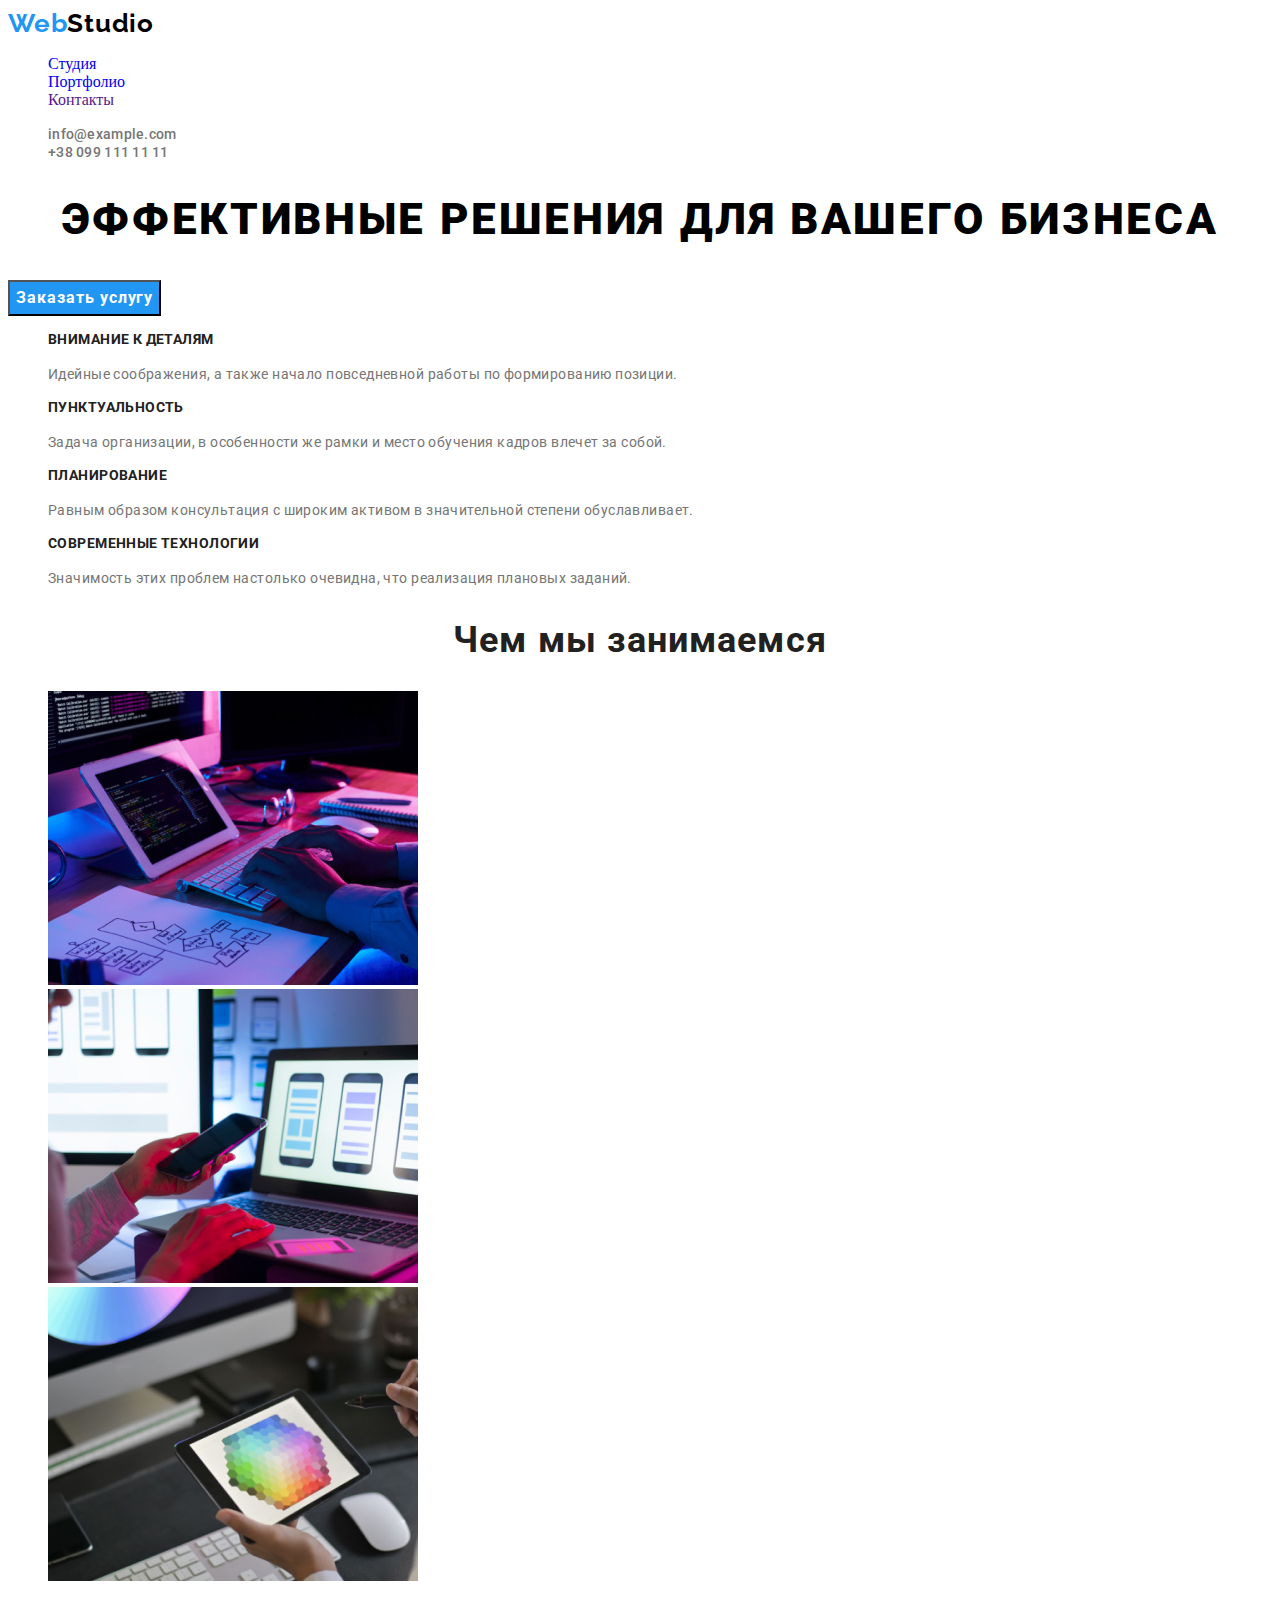
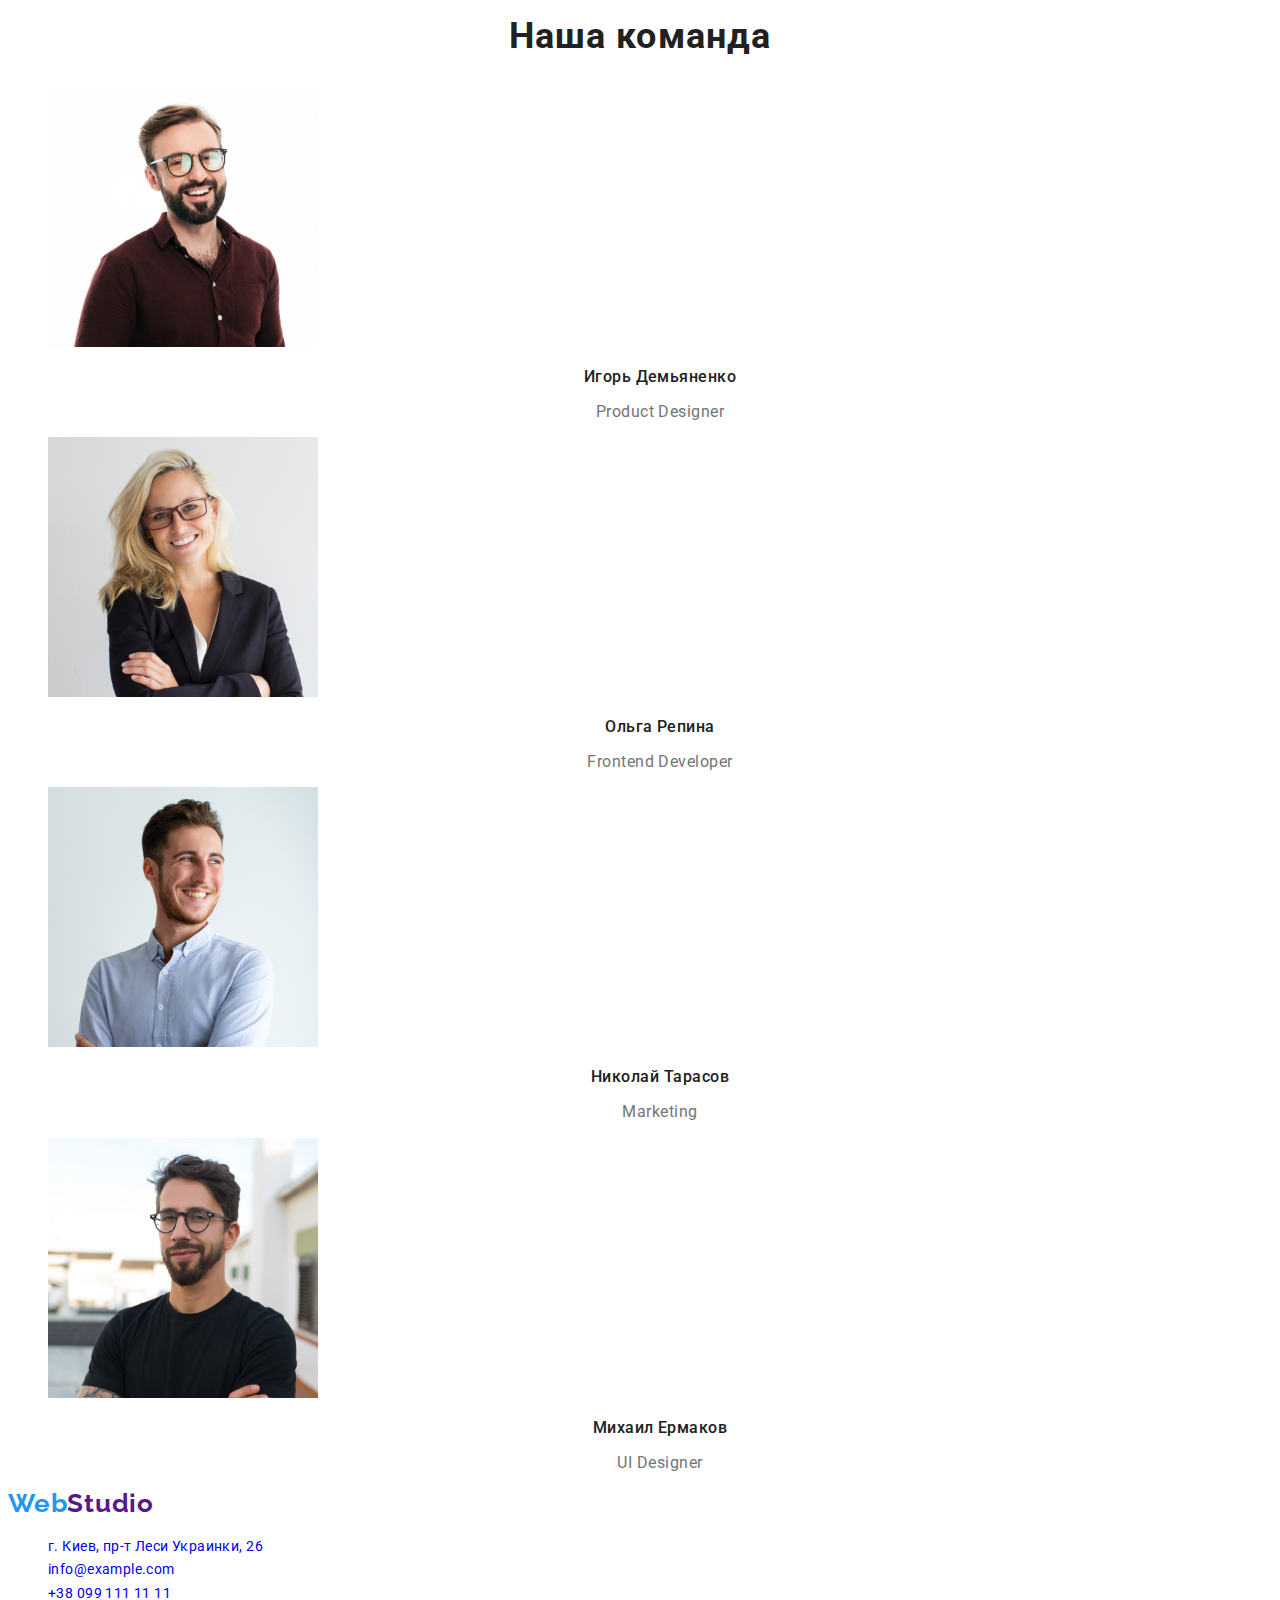
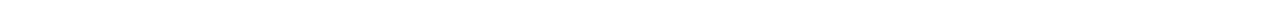
==== index.html @ 6cd14126 "Add files via upload" ====
<!DOCTYPE html>
<html lang="ru">
<head>
    <meta charset="UTF-8">
    <meta http-equiv="X-UA-Compatible" content="IE=edge">
    <meta name="viewport" content="width=device-width, initial-scale=1.0">
    <link rel="preconnect" href="https://fonts.gstatic.com">
    <title>Эффективные решения для вашего бизнеса</title>
    <link rel="preconnect" href="https://fonts.gstatic.com">
    <link href="https://fonts.googleapis.com/css2?family=Raleway:wght@700&family=Roboto:wght@400;500;700;900&display=swap"
        rel="stylesheet">
    <link rel="stylesheet" href="https://cdnjs.cloudflare.com/ajax/libs/modern-normalize/1.0.0/modern-normalize.min.css"
        integrity="sha512-ISS7cAi1PEhQ8jnbJpJZMd29NlhNj4AWYyLOSp2CE/CsHxTCu+r+t0D2yoJudVrd0/8fTVPUVDzY5Tvli75u/g=="
        crossorigin="anonymous" />
    <link rel="stylesheet" href="./css/styles.css">
</head>
<body>
    <header class="header">
        <nav class="navigation">
            <a class="link" href=""> <span class="header-logo-start">Web</span><span class="header-logo-end">Studio</span></a>
            <ul class="list">
                <li class="navigation-item">
                    <a class="navigation-link link" href="./index.html">Студия</a>
                </li>
                <li class="navigation-item">
                    <a class="navigation-link link" href="./portfolio.html">Портфолио</a>
                </li>
                <li class="navigation-item">
                    <a class="navigation-link link" href="">Контакты</a>
                </li>
            </ul>
        </nav>
        <ul class="list">
            <li>
                <a class="navigation-link mail-link link" href="mailto:info@example.com">info@example.com</a>
            </li>
            <li>
                <a class="navigation-link tell-link link" href="tel:+380991111111">+38 099 111 11 11</a>
            </li>
        </ul>
    </header>
    <main>
        <!-- hero -->
        <section>
            <h1 class="hero-title">
                Эффективные решения для вашего бизнеса
            </h1>
            <button class="modal-button" type="button">Заказать услугу</button>
        </section>
        <!--description-->
        <section>
                <h2 hidden>Преимущества</h2>
            <ul class="advantages list">
                <li class="description">
                    <h3 class="hero-description">Внимание к деталям</h3>
                    <p class="description-item">Идейные соображения, а также начало повседневной работы по формированию позиции.</p>
                </li>
                <li class="description">
                    <h3 class="hero-description">Пунктуальность</h3>
                    <p class="description-item">Задача организации, в особенности же рамки и место обучения кадров влечет за собой.</p>
                </li>
                <li class="description">
                    <h3 class="hero-description">Планирование</h3>
                    <p class="description-item">Равным образом консультация с широким активом в значительной степени обуславливает.</p>
                </li>
                <li class="description">
                    <h3 class="hero-description">Современные технологии</h3>
                    <p class="description-item">Значимость этих проблем настолько очевидна, что реализация плановых заданий.</p>
                </li>
            </ul>
        </section>
        <!--services-->
        <section class="services">
            <h2 class="title">
                Чем мы занимаемся
            </h2>
            <ul class="services-list list">
                <li class="services-list-item">
                    <img class="services-list-img" src="./images/service/service-img-1.jpg" alt="Набирает текст" width="370" height="294">
                </li>
                <li class="services-list-item">
                    <img class="services-list-img" src="./images/service/service-img-2.jpg" alt="Работает на телефоне" width="370" height="294">
                </li>
                <li class="services-list-item">
                    <img class="services-list-img" src="./images/service/service-img-3.jpg" alt="Работает на планшете" width="370" height="294">
                </li>
            </ul>
        </section>
        <!--team-->
        <section>
         <h2 class="title">
            Наша команда
         </h2>   
         <ul class="team-list list">
             <li class="team-list-item">
                 <img class="team-list-img" src="./images/team/team-img-1.jpg" alt="Игорь Демьяненко" width="270" height="260">
                 <h3 class="team-list-name">
                    Игорь Демьяненко
                 </h3>
                 <p class="team-list-position" lang="en">
                    Product Designer
                 </p>
                </li>
             <li class="team-list-item">
                 <img class="team-list-img" src="./images/team/team-img-2.jpg" alt="Ольга Репина" width="270" height="260">
                 <h3 class="team-list-name">
                    Ольга Репина
                 </h3>
                 <p class="team-list-position" lang="en">
                    Frontend Developer
                 </p>
                </li>
             <li class="team-list-item">
                 <img class="team-list-img" src="./images/team/team-img-3.jpg" alt="Николай Тарасов" width="270" height="260">
                 <h3 class="team-list-name">
                    Николай Тарасов
                 </h3>
                 <p class="team-list-position" lang="en">
                    Marketing
                 </p>
                </li>
             <li class="team-list-item">
                 <img class="team-list-img" src="./images/team/team-img-4.jpg" alt="Михаил Ермаков" width="270" height="260">
                 <h3 class="team-list-name">
                    Михаил Ермаков
                 </h3>
                 <p class="team-list-position" lang="en">
                    UI Designer
                 </p>
                </li>
         </ul>
        </section>
    </main>
    <footer>
        <a class="link" href=""> <span class="logo-start">Web</span><span class="logo-end">Studio</span></a>
        <address class="contacts">
            <ul class="contacts-list list">
                <li class="contacts-list-item">
                    <a class="contacts-address link" href="https://goo.gl/maps/Hc5dCCXvWdihvtLM9" target="_blank" rel="noopener noreferrer">г. Киев, пр-т Леси Украинки, 26</a>
                </li>
                <li class="contacts-list-item">
                    <a class="contacts-mail link" href="mailto:info@example.com">info@example.com</a>
                </li>
                <li class="contacts-list-item">
                    <a class="contacts-tel link" href="tel:+380991111111">+38 099 111 11 11</a>
                </li>
            </ul>
        </address>
    </footer>
</body>
</html>
---- css/styles.css ----
.link {
  text-decoration: none;
}
.list {
  list-style: none;
}
.address {
  font-style: normal;
}

/*==================header===============*/

.header-logo-start {
  font-family: 'Raleway', sans-serif;
  font-style: normal;
  font-weight: bold;
  font-size: 26px;
  line-height: 1.19;
  /* identical to box height */

  letter-spacing: 0.03em;

  color: #2196f3;
}
.header-logo-end {
  font-family: 'Raleway', sans-serif;
  font-style: normal;
  font-weight: bold;
  font-size: 26px;
  line-height: 1.19;
  /* identical to box height */

  letter-spacing: 0.03em;

  color: #000000;
}

.navigation-link:hover,
.navigation-link:focus {
  color: #2196f3;
}

.mail-link {
  font-family: 'Roboto', sans-serif;
  font-style: normal;
  font-weight: 500;
  font-size: 14px;
  line-height: 1.14;
  letter-spacing: 0.02em;

  color: #757575;
}

.tell-link {
  font-family: 'Roboto', sans-serif;
  font-style: normal;
  font-weight: 500;
  font-size: 14px;
  line-height: 1.14;
  letter-spacing: 0.02em;

  color: #757575;
}

/*=================end header===============*/

/*==================hero===============*/

.hero-title {
  font-family: 'Roboto', sans-serif;
  font-style: normal;
  font-weight: 900;
  font-size: 44px;
  line-height: 1.36;
  /* or 136% */

  text-align: center;
  letter-spacing: 0.06em;
  text-transform: uppercase;

  /* color: #ffffff; */
}

.modal-button {
  font-family: 'Roboto', sans-serif;
  font-style: normal;
  font-weight: bold;
  font-size: 16px;
  line-height: 1.88;
  /* identical to box height, or 187% */

  display: flex;
  align-items: center;
  text-align: center;
  letter-spacing: 0.06em;
  cursor: pointer;
  color: #ffffff;

  background-color: #2196f3;
}

/*=================end hero===============*/

/*=================description===============*/

.hero-description {
  font-family: 'Roboto', sans-serif;
  font-style: normal;
  font-weight: bold;
  font-size: 14px;
  line-height: 1.14;
  letter-spacing: 0.03em;
  text-transform: uppercase;

  color: #212121;
}

.description-item {
  font-family: 'Roboto', sans-serif;
  font-style: normal;
  font-weight: normal;
  font-size: 14px;
  line-height: 24px;
  /* or 171% */

  letter-spacing: 0.03em;

  color: #757575;
}

/*================end description===============*/

/*=================services===============*/

.title {
  font-family: 'Roboto', sans-serif;
  font-style: normal;
  font-weight: bold;
  font-size: 36px;
  line-height: 1.17;
  text-align: center;
  letter-spacing: 0.03em;

  color: #212121;
}

/*================end services===============*/

/*=================team===============*/

.team-list-name {
  font-family: 'Roboto', sans-serif;
  font-style: normal;
  font-weight: 500;
  font-size: 16px;
  line-height: 1.19;
  /* identical to box height */

  text-align: center;
  letter-spacing: 0.03em;

  color: #212121;
}

.team-list-position {
  font-family: 'Roboto', sans-serif;
  font-style: normal;
  font-weight: normal;
  font-size: 16px;
  line-height: 1.19;
  /* identical to box height */

  text-align: center;
  letter-spacing: 0.03em;

  color: #757575;
}

/*================end team===============*/

/*=================footer===============*/

.logo-start {
  font-family: 'Raleway', sans-serif;
  font-style: normal;
  font-weight: bold;
  font-size: 26px;
  line-height: 1.19;
  /* identical to box height */

  letter-spacing: 0.03em;

  color: #2196f3;
}

.logo-end {
  font-family: 'Raleway', sans-serif;
  font-style: normal;
  font-weight: bold;
  font-size: 26px;
  line-height: 1.19;
  /* identical to box height */

  letter-spacing: 0.03em;

  /*color: #FFFFFF; */
}

.contacts-address {
  font-family: 'Roboto', sans-serif;
  font-style: normal;
  font-weight: normal;
  font-size: 14px;
  line-height: 1.71;
  /* or 171% */

  letter-spacing: 0.03em;

  /* color: #FFFFFF; */
}

.contacts-mail {
  font-family: 'Roboto', sans-serif;
  font-style: normal;
  font-weight: normal;
  font-size: 14px;
  line-height: 1.71;
  /* or 171% */

  letter-spacing: 0.03em;

  /* color: rgba(255, 255, 255, 0.6); */
}

.contacts-tel {
  font-family: 'Roboto', sans-serif;
  font-style: normal;
  font-weight: normal;
  font-size: 14px;
  line-height: 1.71;
  /* or 171% */

  letter-spacing: 0.03em;

  /* color: rgba(255, 255, 255, 0.6); */
}

/*================end footer===============*/

/*=================Portfolio-hero===============*/
.portfolio-list-btn {
  font-family: 'Roboto', sans-serif;
  font-style: normal;
  font-weight: 500;
  font-size: 16px;
  line-height: 1.63;
  /* identical to box height, or 162% */

  text-align: center;
  letter-spacing: 0.03em;
  cursor: pointer;
  color: #212121;
}

.portfolio-list-btn:hover,
.Portfolio-list-btn:focus {
  background-color: #2196f3;
  color: #ffffff;
}

/*===============end-Portfolio-hero===============*/

/*===============portfolio-description===============*/
.portfolio-description-title {
  font-family: 'Roboto', sans-serif;
  font-style: normal;
  font-weight: bold;
  font-size: 18px;
  line-height: 2;
  /* identical to box height, or 200% */

  letter-spacing: 0.06em;

  color: #212121;
}

.portfolio-description-about {
  font-family: 'Roboto', sans-serif;
  font-style: normal;
  font-weight: normal;
  font-size: 16px;
  line-height: 1.88;
  /* identical to box height, or 187% */

  letter-spacing: 0.03em;

  color: #757575;
}
/*===============portfolio-description===============*/
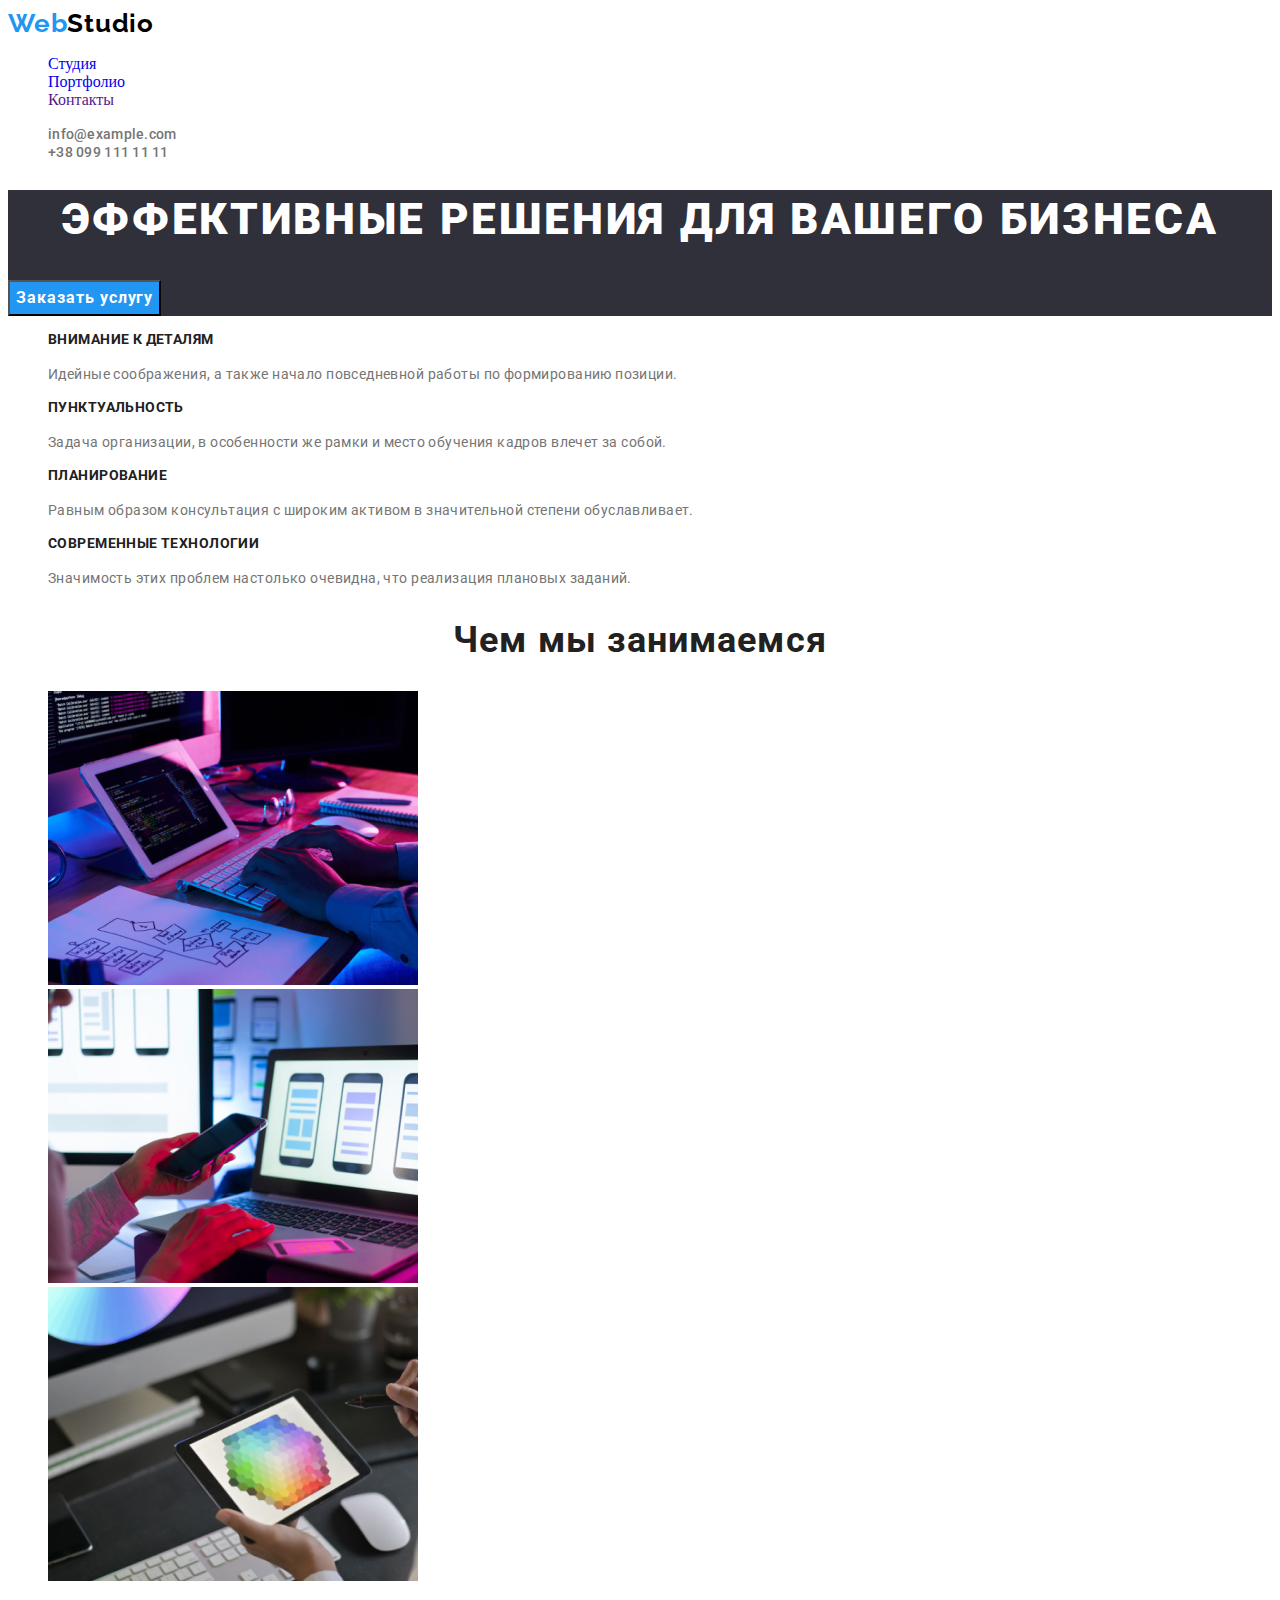
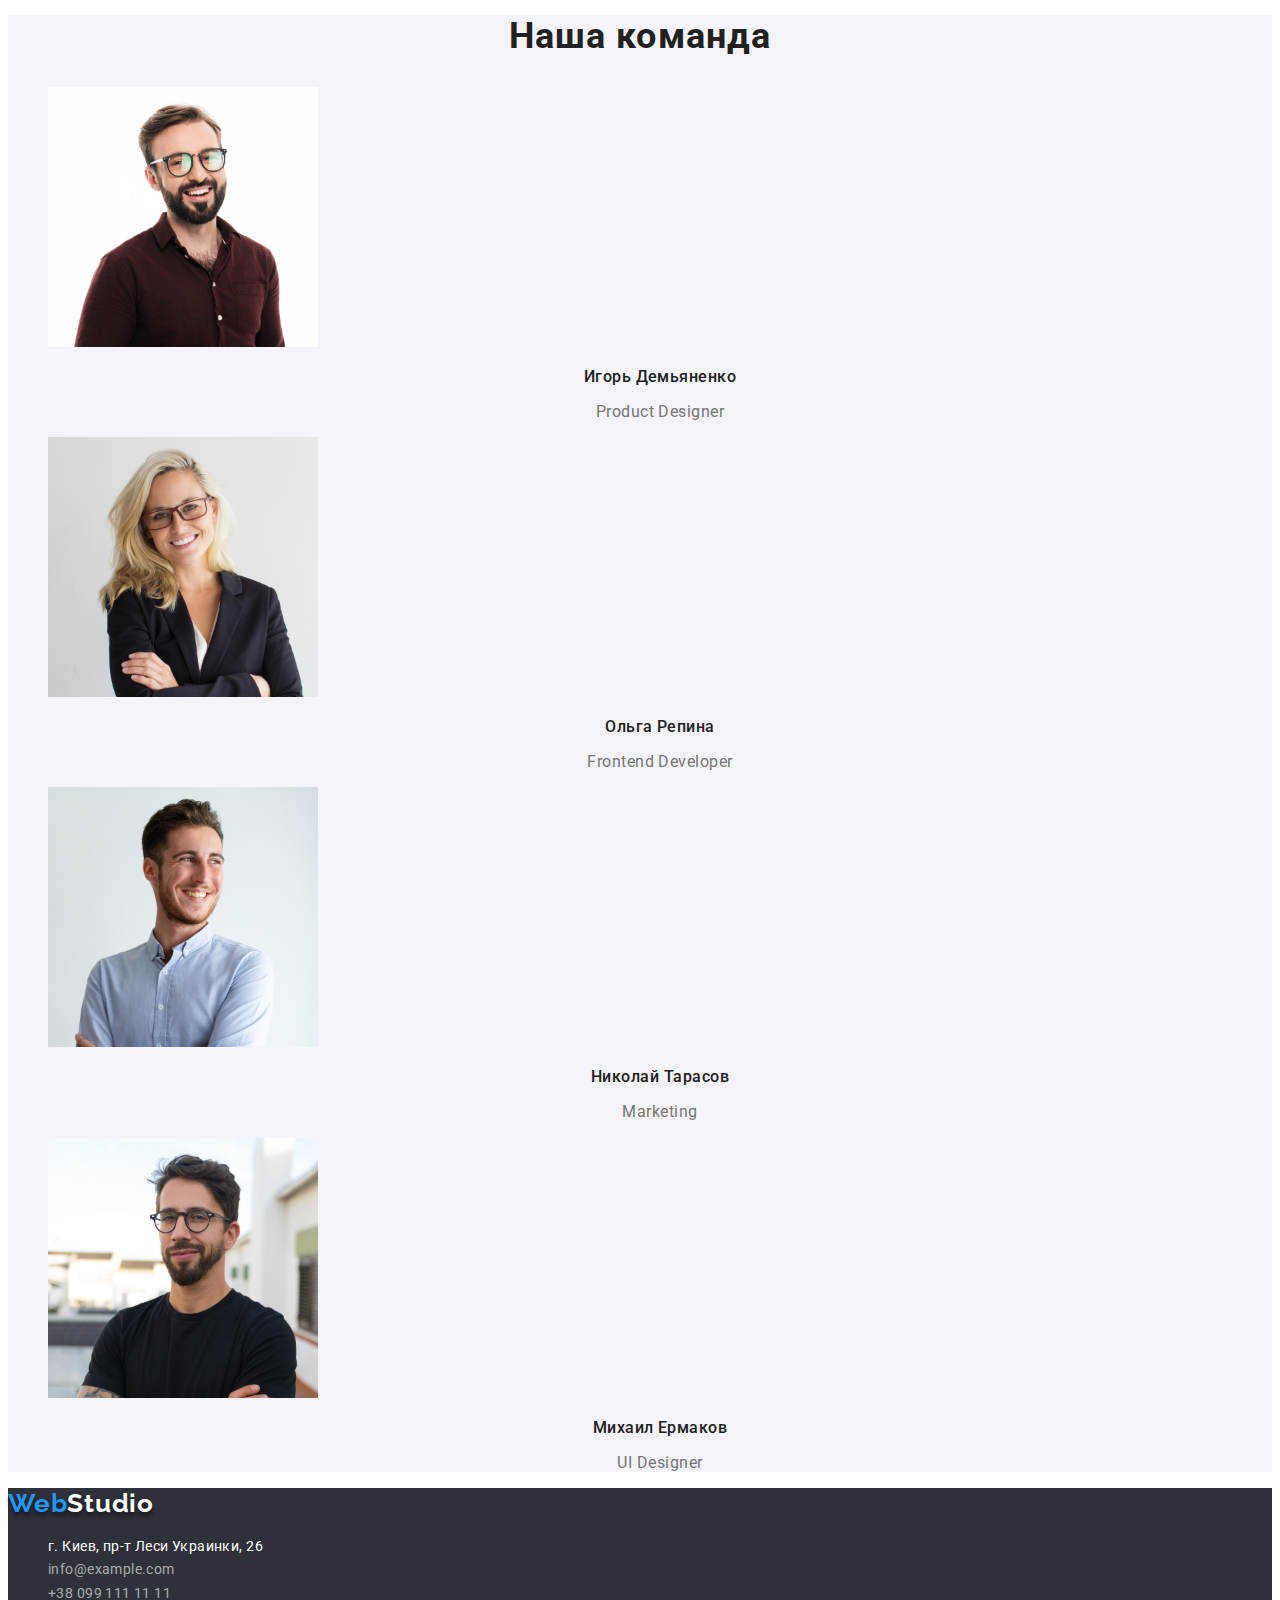
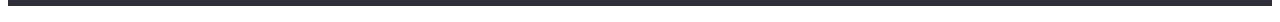
==== commit b6eb2724: "Add files via upload" ====
--- a/index.html
+++ b/index.html
@@ -17,7 +17,7 @@
 <body>
     <header class="header">
         <nav class="navigation">
-            <a class="link" href=""> <span class="header-logo-start">Web</span><span class="header-logo-end">Studio</span></a>
+            <a class="logo link" href="">Web<span class="logo-end">Studio</span></a>
             <ul class="list">
                 <li class="navigation-item">
                     <a class="navigation-link link" href="./index.html">Студия</a>
@@ -41,7 +41,7 @@
     </header>
     <main>
         <!-- hero -->
-        <section>
+        <section class="hero">
             <h1 class="hero-title">
                 Эффективные решения для вашего бизнеса
             </h1>
@@ -87,7 +87,7 @@
             </ul>
         </section>
         <!--team-->
-        <section>
+        <section class="team">
          <h2 class="title">
             Наша команда
          </h2>   
@@ -131,8 +131,8 @@
          </ul>
         </section>
     </main>
-    <footer>
-        <a class="link" href=""> <span class="logo-start">Web</span><span class="logo-end">Studio</span></a>
+    <footer class="basement">
+        <a class="logo-basement link" href="">Web<span class="logo-end-basement">Studio</span></a>
         <address class="contacts">
             <ul class="contacts-list list">
                 <li class="contacts-list-item">
--- a/css/styles.css
+++ b/css/styles.css
@@ -1,3 +1,23 @@
+:root {
+  --hero-footer-bndcolor: #2f303a;
+
+  --team-color: #f5f4fa;
+
+  --prime-text-color: #212121;
+
+  --secondary-text-color: #757575;
+
+  --decorative-color: #2196f3;
+
+  --hero-footer-text-color: #ffffff;
+
+  --logo-end-text-color: #000000;
+
+  --main-font: 'Roboto', sans-serif;
+
+  --secondary-font: 'Raleway', sans-serif;
+}
+
 .link {
   text-decoration: none;
 }
@@ -10,8 +30,8 @@
 
 /*==================header===============*/
 
-.header-logo-start {
-  font-family: 'Raleway', sans-serif;
+.logo {
+  font-family: var(--secondary-font);
   font-style: normal;
   font-weight: bold;
   font-size: 26px;
@@ -20,10 +40,11 @@
 
   letter-spacing: 0.03em;
 
-  color: #2196f3;
-}
-.header-logo-end {
-  font-family: 'Raleway', sans-serif;
+  color: var(--decorative-color);
+}
+
+.logo-end {
+  font-family: var(--secondary-font);
   font-style: normal;
   font-weight: bold;
   font-size: 26px;
@@ -32,42 +53,45 @@
 
   letter-spacing: 0.03em;
 
-  color: #000000;
-}
-
+  color: var(--logo-end-text-color);
+}
 .navigation-link:hover,
 .navigation-link:focus {
-  color: #2196f3;
+  color: var(--decorative-color);
 }
 
 .mail-link {
-  font-family: 'Roboto', sans-serif;
+  font-family: var(--main-font);
   font-style: normal;
   font-weight: 500;
   font-size: 14px;
   line-height: 1.14;
   letter-spacing: 0.02em;
 
-  color: #757575;
+  color: var(--secondary-text-color);
 }
 
 .tell-link {
-  font-family: 'Roboto', sans-serif;
+  font-family: var(--main-font);
   font-style: normal;
   font-weight: 500;
   font-size: 14px;
   line-height: 1.14;
   letter-spacing: 0.02em;
 
-  color: #757575;
+  color: var(--secondary-text-color);
 }
 
 /*=================end header===============*/
 
 /*==================hero===============*/
 
+.hero {
+  background-color: var(--hero-footer-bndcolor);
+}
+
 .hero-title {
-  font-family: 'Roboto', sans-serif;
+  font-family: var(--main-font);
   font-style: normal;
   font-weight: 900;
   font-size: 44px;
@@ -78,11 +102,13 @@
   letter-spacing: 0.06em;
   text-transform: uppercase;
 
-  /* color: #ffffff; */
+  color: var(--hero-footer-text-color);
 }
 
 .modal-button {
-  font-family: 'Roboto', sans-serif;
+  background: var(--decorative-color);
+
+  font-family: var(--main-font);
   font-style: normal;
   font-weight: bold;
   font-size: 16px;
@@ -94,9 +120,7 @@
   text-align: center;
   letter-spacing: 0.06em;
   cursor: pointer;
-  color: #ffffff;
-
-  background-color: #2196f3;
+  color: var(--hero-footer-text-color);
 }
 
 /*=================end hero===============*/
@@ -104,7 +128,7 @@
 /*=================description===============*/
 
 .hero-description {
-  font-family: 'Roboto', sans-serif;
+  font-family: var(--main-font);
   font-style: normal;
   font-weight: bold;
   font-size: 14px;
@@ -112,11 +136,11 @@
   letter-spacing: 0.03em;
   text-transform: uppercase;
 
-  color: #212121;
+  color: var(--prime-text-color);
 }
 
 .description-item {
-  font-family: 'Roboto', sans-serif;
+  font-family: var(--main-font);
   font-style: normal;
   font-weight: normal;
   font-size: 14px;
@@ -125,7 +149,7 @@
 
   letter-spacing: 0.03em;
 
-  color: #757575;
+  color: var(--secondary-text-color);
 }
 
 /*================end description===============*/
@@ -133,7 +157,7 @@
 /*=================services===============*/
 
 .title {
-  font-family: 'Roboto', sans-serif;
+  font-family: var(--main-font);
   font-style: normal;
   font-weight: bold;
   font-size: 36px;
@@ -141,15 +165,19 @@
   text-align: center;
   letter-spacing: 0.03em;
 
-  color: #212121;
+  color: var(--prime-text-color);
 }
 
 /*================end services===============*/
 
 /*=================team===============*/
 
+.team {
+  background-color: var(--team-color);
+}
+
 .team-list-name {
-  font-family: 'Roboto', sans-serif;
+  font-family: var(--main-font);
   font-style: normal;
   font-weight: 500;
   font-size: 16px;
@@ -159,29 +187,29 @@
   text-align: center;
   letter-spacing: 0.03em;
 
-  color: #212121;
+  color: var(--prime-text-color);
 }
 
 .team-list-position {
-  font-family: 'Roboto', sans-serif;
-  font-style: normal;
-  font-weight: normal;
-  font-size: 16px;
-  line-height: 1.19;
-  /* identical to box height */
-
-  text-align: center;
-  letter-spacing: 0.03em;
-
-  color: #757575;
+  font-family: var(--main-font);
+  font-style: normal;
+  font-weight: normal;
+  font-size: 16px;
+  line-height: 1.19;
+  /* identical to box height */
+
+  text-align: center;
+  letter-spacing: 0.03em;
+
+  color: var(--secondary-text-color);
 }
 
 /*================end team===============*/
 
 /*=================footer===============*/
 
-.logo-start {
-  font-family: 'Raleway', sans-serif;
+.logo-basement {
+  font-family: var(--secondary-font);
   font-style: normal;
   font-weight: bold;
   font-size: 26px;
@@ -190,11 +218,12 @@
 
   letter-spacing: 0.03em;
 
-  color: #2196f3;
-}
-
-.logo-end {
-  font-family: 'Raleway', sans-serif;
+  color: var(--decorative-color);
+  text-shadow: 0px 4px 4px rgba(0, 0, 0, 0.25), 0px 4px 4px rgba(0, 0, 0, 0.25);
+}
+
+.logo-end-basement {
+  font-family: var(--secondary-font);
   font-style: normal;
   font-weight: bold;
   font-size: 26px;
@@ -203,11 +232,12 @@
 
   letter-spacing: 0.03em;
 
-  /*color: #FFFFFF; */
+  color: var(--hero-footer-text-color);
+  text-shadow: 0px 4px 4px rgba(0, 0, 0, 0.25), 0px 4px 4px rgba(0, 0, 0, 0.25);
 }
 
 .contacts-address {
-  font-family: 'Roboto', sans-serif;
+  font-family: var(--main-font);
   font-style: normal;
   font-weight: normal;
   font-size: 14px;
@@ -216,11 +246,11 @@
 
   letter-spacing: 0.03em;
 
-  /* color: #FFFFFF; */
+  color: var(--hero-footer-text-color);
 }
 
 .contacts-mail {
-  font-family: 'Roboto', sans-serif;
+  font-family: var(--main-font);
   font-style: normal;
   font-weight: normal;
   font-size: 14px;
@@ -229,11 +259,15 @@
 
   letter-spacing: 0.03em;
 
-  /* color: rgba(255, 255, 255, 0.6); */
+  color: rgba(255, 255, 255, 0.6);
+}
+
+.basement {
+  background-color: var(--hero-footer-bndcolor);
 }
 
 .contacts-tel {
-  font-family: 'Roboto', sans-serif;
+  font-family: var(--main-font);
   font-style: normal;
   font-weight: normal;
   font-size: 14px;
@@ -242,14 +276,14 @@
 
   letter-spacing: 0.03em;
 
-  /* color: rgba(255, 255, 255, 0.6); */
+  color: rgba(255, 255, 255, 0.6);
 }
 
 /*================end footer===============*/
 
 /*=================Portfolio-hero===============*/
 .portfolio-list-btn {
-  font-family: 'Roboto', sans-serif;
+  font-family: var(--main-font);
   font-style: normal;
   font-weight: 500;
   font-size: 16px;
@@ -259,20 +293,20 @@
   text-align: center;
   letter-spacing: 0.03em;
   cursor: pointer;
-  color: #212121;
+  color: var(--prime-text-color);
 }
 
 .portfolio-list-btn:hover,
 .Portfolio-list-btn:focus {
-  background-color: #2196f3;
-  color: #ffffff;
+  background-color: var(--decorative-color);
+  color: var(--hero-footer-text-color);
 }
 
 /*===============end-Portfolio-hero===============*/
 
 /*===============portfolio-description===============*/
 .portfolio-description-title {
-  font-family: 'Roboto', sans-serif;
+  font-family: var(--main-font);
   font-style: normal;
   font-weight: bold;
   font-size: 18px;
@@ -281,11 +315,11 @@
 
   letter-spacing: 0.06em;
 
-  color: #212121;
+  color: var(--prime-text-color);
 }
 
 .portfolio-description-about {
-  font-family: 'Roboto', sans-serif;
+  font-family: var(--main-font);
   font-style: normal;
   font-weight: normal;
   font-size: 16px;
@@ -294,6 +328,6 @@
 
   letter-spacing: 0.03em;
 
-  color: #757575;
+  color: var(--secondary-text-color);
 }
 /*===============portfolio-description===============*/
